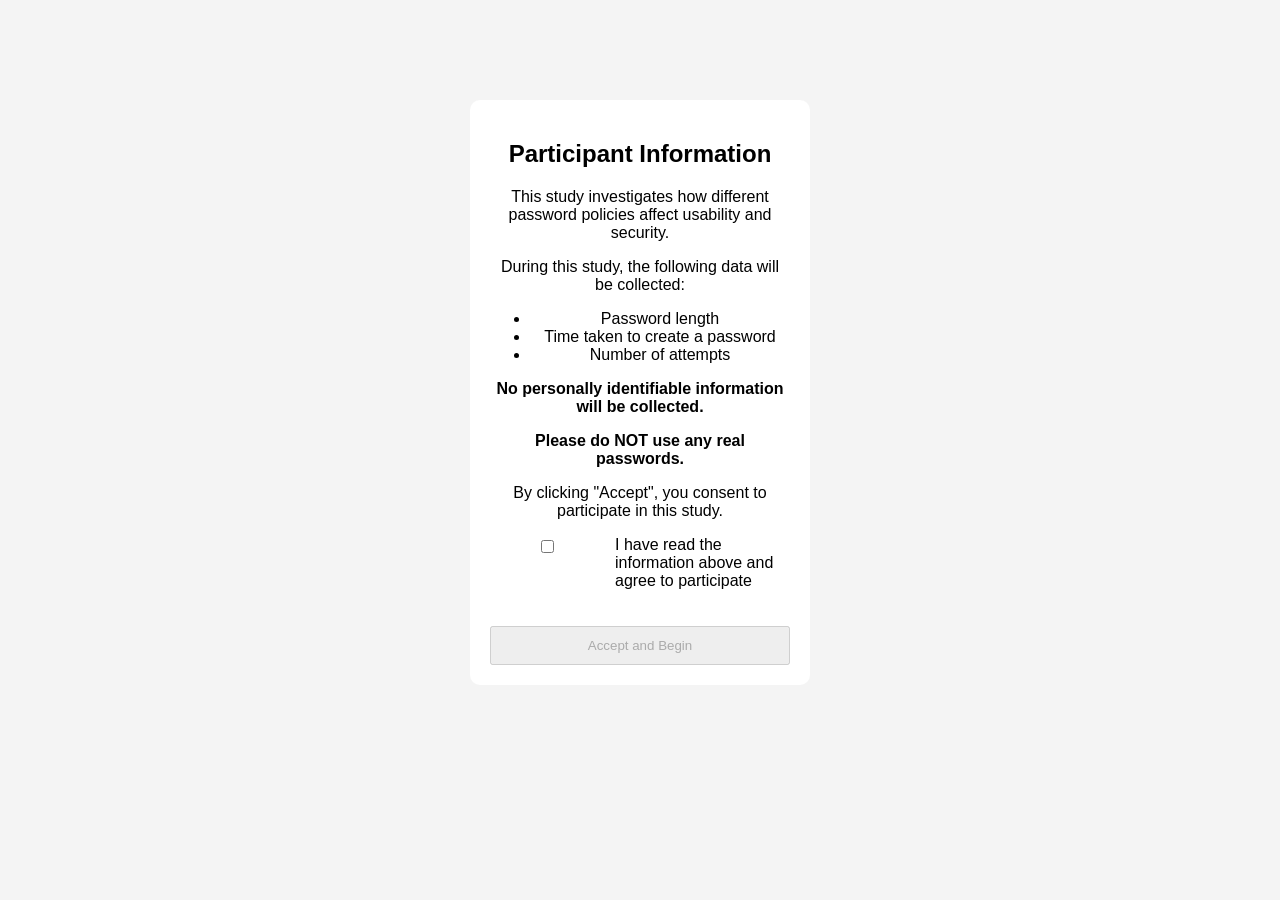
==== templates/consent.html @ ac2f07a8 "Add files via upload" ====
<!DOCTYPE html>
<html>
<head>
    <title>Consent</title>
    <link rel="stylesheet" href="/static/style.css">
</head>
<body>

<div class="container">
    <h2>Participant Information</h2>

    <p>
        This study investigates how different password policies affect usability and security.
    </p>

    <p>
        During this study, the following data will be collected:
        <ul>
            <li>Password length</li>
            <li>Time taken to create a password</li>
            <li>Number of attempts</li>
        </ul>
    </p>

    <p><strong>No personally identifiable information will be collected.</strong></p>

    <p><strong>Please do NOT use any real passwords.</strong></p>

    <p>
        By clicking "Accept", you consent to participate in this study.
    </p>

    <div class="consent-box">
        <input type="checkbox" id="consentCheckbox">
        <label for="consentCheckbox">
            I have read the information above and agree to participate
        </label>
    </div>
    
    <br><br>
    
    <button id="startBtn" onclick="startTest()" disabled>
        Accept and Begin
    </button>
</div>

<script>
// Enable button only when checkbox is ticked
document.getElementById("consentCheckbox").addEventListener("change", function() {
    document.getElementById("startBtn").disabled = !this.checked;
});

function startTest() {
    window.location.href = "/test";
}
</script>

</body>
</html>
---- static/style.css ----
body {
    font-family: Arial;
    background: #f4f4f4;
}

.container {
    width: 300px;
    margin: 100px auto;
    padding: 20px;
    background: white;
    text-align: center;
    border-radius: 10px;
}

input {
    padding: 10px;
    width: 90%;
    margin: 10px 0;
}

button {
    padding: 10px;
    width: 100%;
}

#progress {
    font-size: 14px;
    color: #555;
    margin-bottom: 10px;
}

.consent-box {
    display: flex;
    align-items: flex-start;
    gap: 10px;
    margin-top: 15px;
    text-align: left;
}

.consent-box input {
    margin-top: 4px;
}
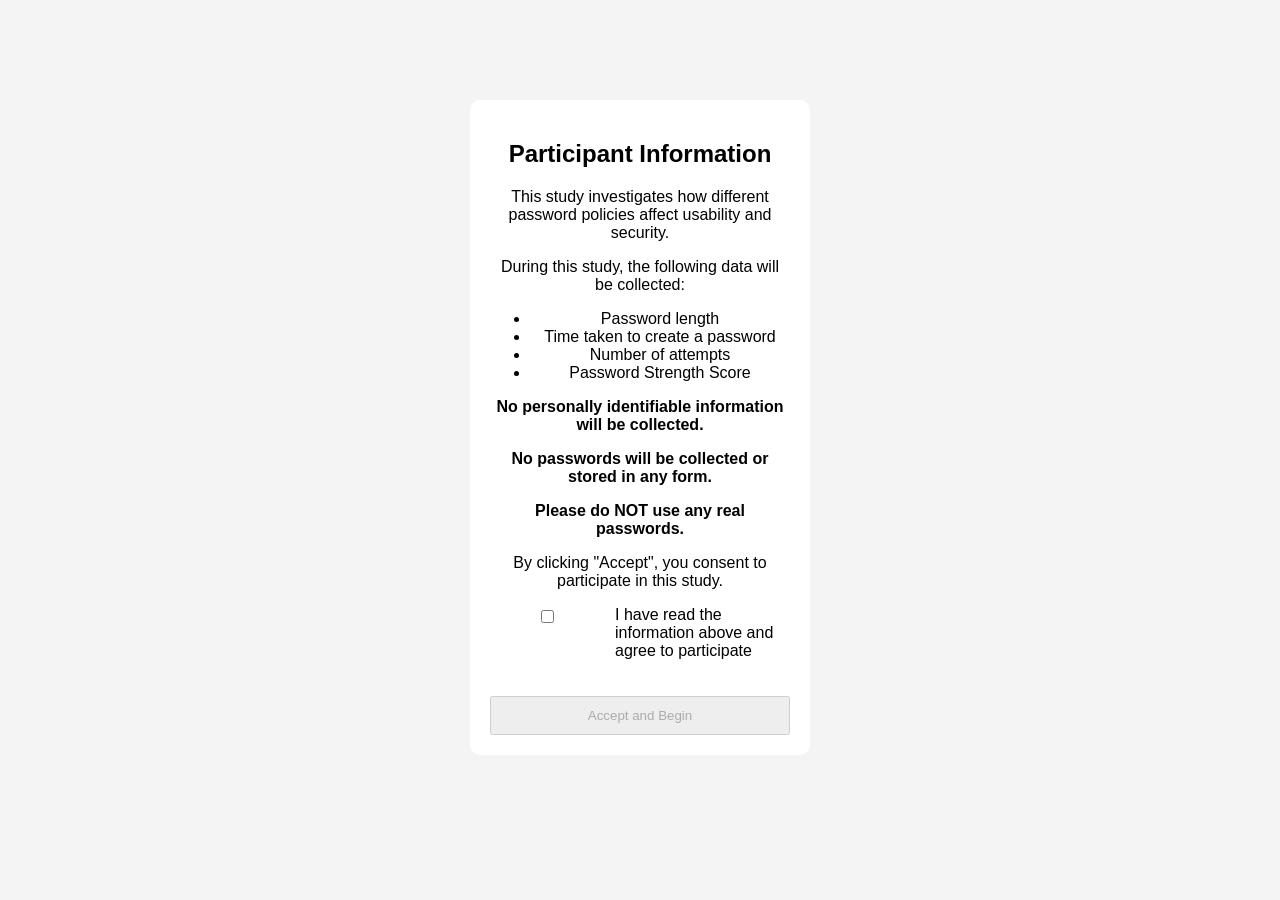
==== commit 73467a2a: "Making consent.html more clear" ====
--- a/templates/consent.html
+++ b/templates/consent.html
@@ -19,11 +19,14 @@
             <li>Password length</li>
             <li>Time taken to create a password</li>
             <li>Number of attempts</li>
+            <li>Password Strength Score</li>
         </ul>
     </p>
 
     <p><strong>No personally identifiable information will be collected.</strong></p>
 
+    <p><strong>No passwords will be collected or stored in any form.</strong></p>
+    
     <p><strong>Please do NOT use any real passwords.</strong></p>
 
     <p>
@@ -56,4 +59,4 @@
 </script>
 
 </body>
-</html>+</html>
